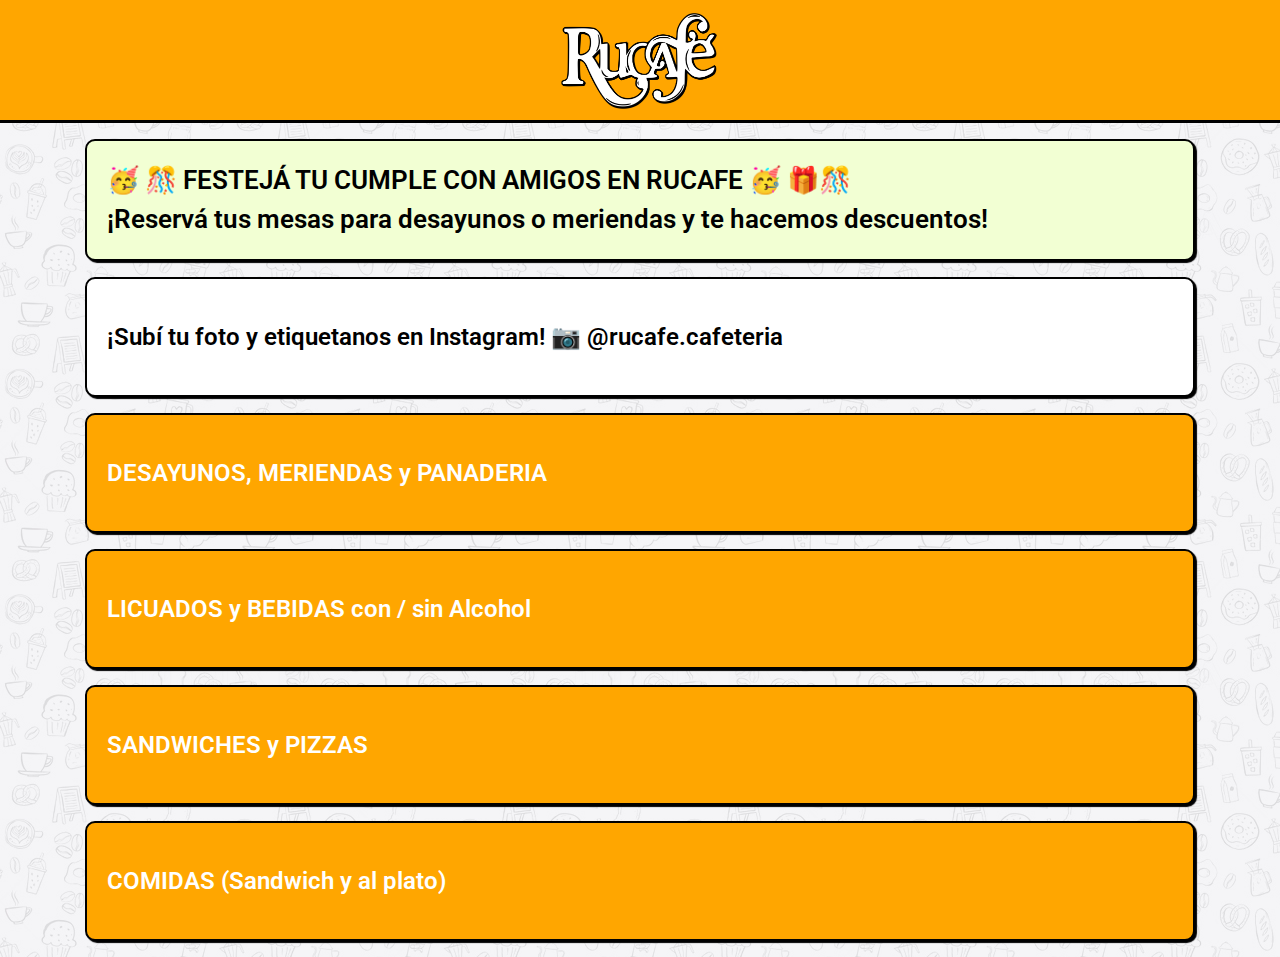
==== index.html @ 2a597629 "Actualización zocalo" ====
<html lang="en">
<head>
    <meta charset="UTF-8">
    <meta http-equiv="X-UA-Compatible" content="IE=edge">
    <meta name="viewport" content="width=device-width, initial-scale=1.0">
    <title>Rucafe - Carta Digital</title>
    <link rel="stylesheet" href="Style.css">
    <link href="https://fonts.googleapis.com/css2?family=Roboto:ital,wght@0,100;0,300;0,400;0,500;0,700;0,900;1,100;1,300;1,400;1,500;1,700;1,900&display=swap" rel="stylesheet">
    <link rel="stylesheet" href="https://cdn.jsdelivr.net/npm/bootstrap@4.3.1/dist/css/bootstrap.min.css" integrity="sha384-ggOyR0iXCbMQv3Xipma34MD+dH/1fQ784/j6cY/iJTQUOhcWr7x9JvoRxT2MZw1T" crossorigin="anonymous">
    <link rel="preconnect" href="https://fonts.googleapis.com">
    <link rel="preconnect" href="https://fonts.gstatic.com" crossorigin>
</head>
<body>

    <div class="container-fluid bg_navbar">
        <div>
            <img src="img/Logo.png" alt="" class="img_logo">
        </div>
    </div>

    <div class="container mt-3 mb-3">

        <a href="https://www.instagram.com/rucafe.cafeteria/">
            <div class="div_cumple mt-3"> 🥳 🎊 FESTEJÁ TU CUMPLE CON AMIGOS EN RUCAFE 🥳 🎁🎊 <br> ¡Reservá tus mesas para desayunos o meriendas y te hacemos descuentos! </div>
        </a>

        <a href="https://www.instagram.com/rucafe.cafeteria/" class="div_sorteo mt-3">
            <div>¡Subí tu foto y etiquetanos en Instagram! 📷 @rucafe.cafeteria</div>
        </a>

        <a href="cafeteria.html" target="_parent" class="div_cafeteria mt-3"><div>DESAYUNOS, MERIENDAS y PANADERIA</div></a>

        <a href="bebidas_licuados.html" target="_parent" class="div_bebidas mt-3"><div>LICUADOS y BEBIDAS con / sin Alcohol</div></a>

        <a href="sandwiches.html" target="_parent" class="div_sandwich mt-3"><div>SANDWICHES y PIZZAS</div></a>

        <a href="comidas.html" class="div_sandwich mt-3"><div>COMIDAS (Sandwich y al plato)</div></a>

    </div>
    <!-- <div class="container contacto my-4">
        <p class="redes">Seguinos</p>
        <div class="iconos">
            <a href="https://www.instagram.com/rucafe.cafeteria/" target="_blank"><img class="iconos mx-3" src="img/instagram.png" alt="Instagram"></a>
            <a href="wa.me/message/LBMYUD37PXGUB1" target="_blank"><img class="iconos mx-3" src="img/whatsapp.png" alt="Whatsapp"></a>
        </div>
    </div> -->

    <script src="https://code.jquery.com/jquery-3.3.1.slim.min.js" integrity="sha384-q8i/X+965DzO0rT7abK41JStQIAqVgRVzpbzo5smXKp4YfRvH+8abtTE1Pi6jizo" crossorigin="anonymous"></script>
    <script src="https://cdn.jsdelivr.net/npm/popper.js@1.14.7/dist/umd/popper.min.js" integrity="sha384-UO2eT0CpHqdSJQ6hJty5KVphtPhzWj9WO1clHTMGa3JDZwrnQq4sF86dIHNDz0W1" crossorigin="anonymous"></script>
    <script src="https://cdn.jsdelivr.net/npm/bootstrap@4.3.1/dist/js/bootstrap.min.js" integrity="sha384-JjSmVgyd0p3pXB1rRibZUAYoIIy6OrQ6VrjIEaFf/nJGzIxFDsf4x0xIM+B07jRM" crossorigin="anonymous"></script>
</body>
</html>
---- Style.css ----
a:hover { 
    text-decoration: none !important;
    color: rgb(0, 0, 0) !important;
}      

body{
    font-family: 'Roboto', sans-serif !important;
    background-color: #131515 !important;
    background-image: url(img/bg.jpg);
}

.bg_navbar{
    background-color: #FFA600;
    padding: 20px 20px;
    display: flex;
    justify-content: center;
    align-items: center;
    padding: 10px;
    border-bottom: 3px black solid;
}

.img_logo{
    height: 100px;
}

.titulo{
    display: flex;
    justify-content: center;
    color: #FFA600;
    font-size: 30px;
    font-weight: 800;
}


.div_cafeteria, .div_bebidas, .div_sandwich, .div_promociones, .div_sorteo, .div_cumple{
    background-color: #FFA600;
    /* background-image: url(img/Piso.jpg); */
    display: flex;
    /* justify-content: end; */
    align-items: center;
    height: 120px;
    border-radius: 10px;
    background-position: center;
    background-size: cover;
    background-repeat: no-repeat;
    object-fit: fill;
    color: white;
    font-size: 24px;
    font-weight: 600;
    text-decoration: none !important;
    padding: 0px 20px;
    box-shadow: 2px 2px 1px black;
    border: 2px black solid;
}

.div_sorteo{
    background-color: white;
    color: black;
}

.iconos, .redes{
    display: flex;
    justify-content: center;
    height: 40px;
    /* box-shadow: 2px 2px 1px black; */

}

.contacto{
    display: flex;
    justify-content: center;
    flex-direction: column;
}

.redes{
    font-size: 24px;
    color: rgb(0, 0, 0);
    margin: 0;
    /* font-weight: 600; */
}

.sub_banner{
    background-color: black;
    display: flex;
    justify-content: center;
    align-items: center;
    height: 40px;
}

.subtitulo{
    color: #FFA600;
    font-size: 24px;
    margin: 0;
    font-weight: 400;
}

.icon_producto{
    height: 30px;
}

.producto{
    margin-top: 16px;
    background-color: white;
    padding: 10px 0px;
}

.items_producto{
    font-size: 20px;
    font-weight: 600;
    margin: 0;
    color: rgb(0, 0, 0);

}

.frases{
    font-size: 16px;
    font-weight: 600;
    margin: 0;
    color: green;
}

.titulo_navbar{
    color: white;
    font-size: 26px;
    font-weight: 600;
    margin-bottom: 0px;
}

.descripción{
    font-size: 16px;
    font-weight: 400;
    color: rgb(0, 0, 0);
    margin: 0px;
    margin-right: 16px;
}

.detalles_navbar{
    color: white;
    font-size: 20px;
    margin: 0;
    font-weight: 400;
}

.div_cumple{
    background-color: #f2ffd3;
    color: rgb(0, 0, 0);
    font-size: 26px;
    height: auto;
    padding: 20px 20px;



}
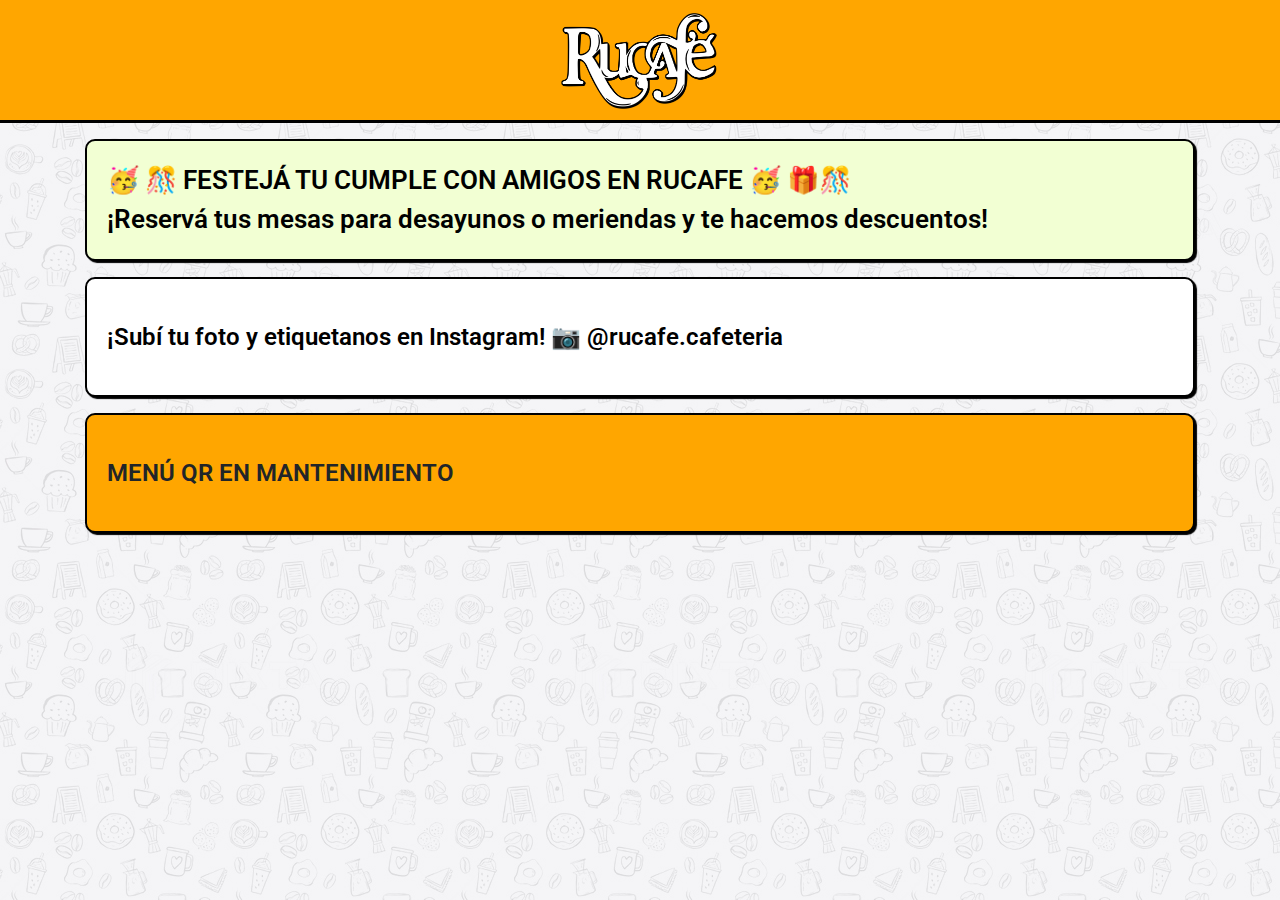
==== commit 5d465cd2: "Sitio en mantenimiento" ====
--- a/index.html
+++ b/index.html
@@ -28,13 +28,8 @@
             <div>¡Subí tu foto y etiquetanos en Instagram! 📷 @rucafe.cafeteria</div>
         </a>
 
-        <a href="cafeteria.html" target="_parent" class="div_cafeteria mt-3"><div>DESAYUNOS, MERIENDAS y PANADERIA</div></a>
+        <a class="div_cafeteria mt-3"><div>MENÚ QR EN MANTENIMIENTO</div></a>
 
-        <a href="bebidas_licuados.html" target="_parent" class="div_bebidas mt-3"><div>LICUADOS y BEBIDAS con / sin Alcohol</div></a>
-
-        <a href="sandwiches.html" target="_parent" class="div_sandwich mt-3"><div>SANDWICHES y PIZZAS</div></a>
-
-        <a href="comidas.html" class="div_sandwich mt-3"><div>COMIDAS (Sandwich y al plato)</div></a>
 
     </div>
     <!-- <div class="container contacto my-4">
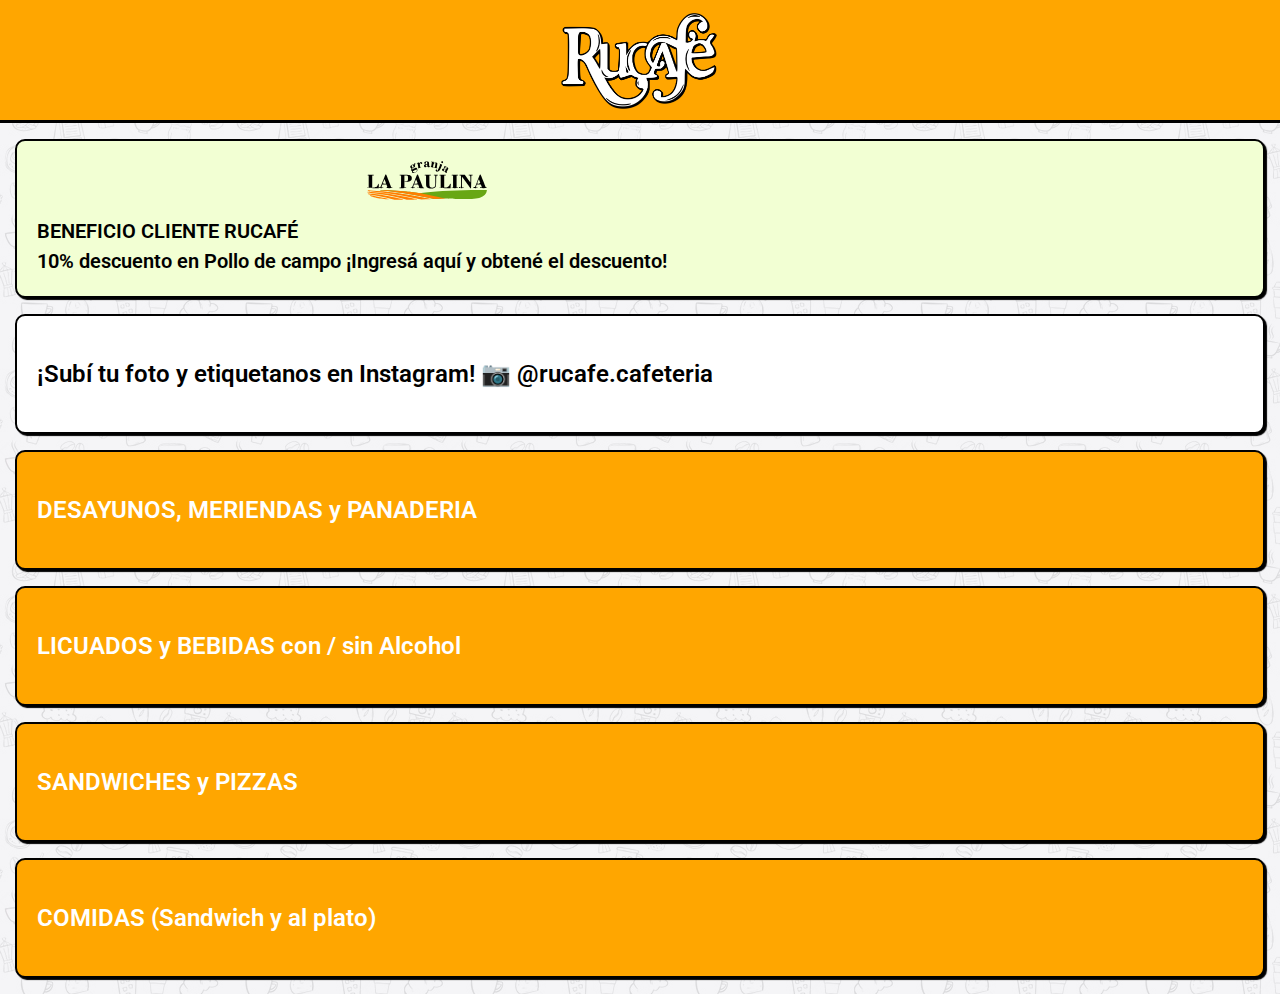
==== commit f290b04b: "Descuento La Paulina" ====
--- a/index.html
+++ b/index.html
@@ -18,18 +18,30 @@
         </div>
     </div>
 
-    <div class="container mt-3 mb-3">
+    <div class="container-fluid mt-3 mb-3">
 
-        <a href="https://www.instagram.com/rucafe.cafeteria/">
-            <div class="div_cumple mt-3"> 🥳 🎊 FESTEJÁ TU CUMPLE CON AMIGOS EN RUCAFE 🥳 🎁🎊 <br> ¡Reservá tus mesas para desayunos o meriendas y te hacemos descuentos! </div>
+
+        <a href="lapaulina.html" class="div_cumple mt-3">
+            <div class="row">
+                <div class="col col-12 logos"><img class="mb-3" src="img/Logo_LaPaulina.svg" alt="" width="120"></div>
+                <div class="col col-12">
+                    <p class="m-0 items_producto">BENEFICIO CLIENTE RUCAFÉ <br> 10% descuento en Pollo de campo ¡Ingresá aquí y obtené el descuento!</p>
+                </div>
+            </div>
         </a>
 
         <a href="https://www.instagram.com/rucafe.cafeteria/" class="div_sorteo mt-3">
             <div>¡Subí tu foto y etiquetanos en Instagram! 📷 @rucafe.cafeteria</div>
         </a>
+        
 
-        <a class="div_cafeteria mt-3"><div>MENÚ QR EN MANTENIMIENTO</div></a>
+        <a href="cafeteria.html" target="_parent" class="div_cafeteria mt-3"><div>DESAYUNOS, MERIENDAS y PANADERIA</div></a>
 
+        <a href="bebidas_licuados.html" target="_parent" class="div_bebidas mt-3"><div>LICUADOS y BEBIDAS con / sin Alcohol</div></a>
+
+        <a href="sandwiches.html" target="_parent" class="div_sandwich mt-3"><div>SANDWICHES y PIZZAS</div></a>
+
+        <a href="comidas.html" class="div_sandwich mt-3"><div>COMIDAS (Sandwich y al plato)</div></a>
 
     </div>
     <!-- <div class="container contacto my-4">
--- a/Style.css
+++ b/Style.css
@@ -51,6 +51,11 @@
     padding: 0px 20px;
     box-shadow: 2px 2px 1px black;
     border: 2px black solid;
+}
+
+.logos{
+    display: flex;
+    justify-content: center;
 }
 
 .div_sorteo{
@@ -109,7 +114,22 @@
     font-weight: 600;
     margin: 0;
     color: rgb(0, 0, 0);
+}
 
+.items_descripcion{
+    font-size: 16px;
+    font-weight: 400;
+    margin: 0;
+    color: rgb(0, 0, 0);
+}
+
+.font_TituloDestacado{
+    display: flex;
+    justify-content: center;
+    font-size: 24px;
+    font-weight: 600;
+    margin: 0;
+    color: #036100;
 }
 
 .frases{
@@ -147,7 +167,11 @@
     font-size: 26px;
     height: auto;
     padding: 20px 20px;
+}
 
 
-
+.card_lapaulina{
+    display: flex;
+    flex-direction: column;
+    justify-content: center;
 }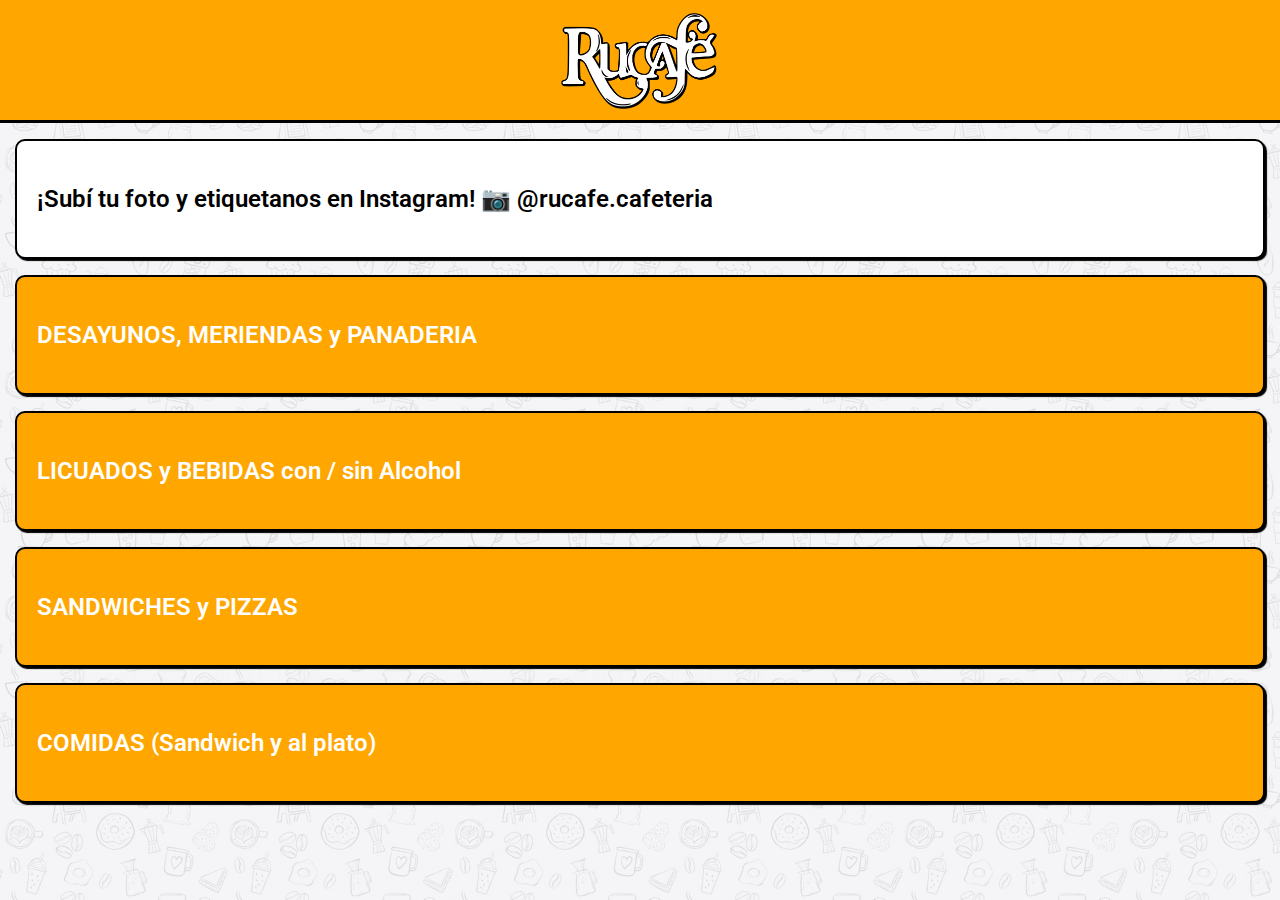
==== commit 1ae0b75a: "Actualizacion portada" ====
--- a/index.html
+++ b/index.html
@@ -20,7 +20,7 @@
 
     <div class="container-fluid mt-3 mb-3">
 
-
+        <!--
         <a href="lapaulina.html" class="div_cumple mt-3">
             <div class="row">
                 <div class="col col-12 logos"><img class="mb-3" src="img/Logo_LaPaulina.svg" alt="" width="120"></div>
@@ -29,6 +29,7 @@
                 </div>
             </div>
         </a>
+        -->
 
         <a href="https://www.instagram.com/rucafe.cafeteria/" class="div_sorteo mt-3">
             <div>¡Subí tu foto y etiquetanos en Instagram! 📷 @rucafe.cafeteria</div>
@@ -56,4 +57,4 @@
     <script src="https://cdn.jsdelivr.net/npm/popper.js@1.14.7/dist/umd/popper.min.js" integrity="sha384-UO2eT0CpHqdSJQ6hJty5KVphtPhzWj9WO1clHTMGa3JDZwrnQq4sF86dIHNDz0W1" crossorigin="anonymous"></script>
     <script src="https://cdn.jsdelivr.net/npm/bootstrap@4.3.1/dist/js/bootstrap.min.js" integrity="sha384-JjSmVgyd0p3pXB1rRibZUAYoIIy6OrQ6VrjIEaFf/nJGzIxFDsf4x0xIM+B07jRM" crossorigin="anonymous"></script>
 </body>
-</html>+</html>
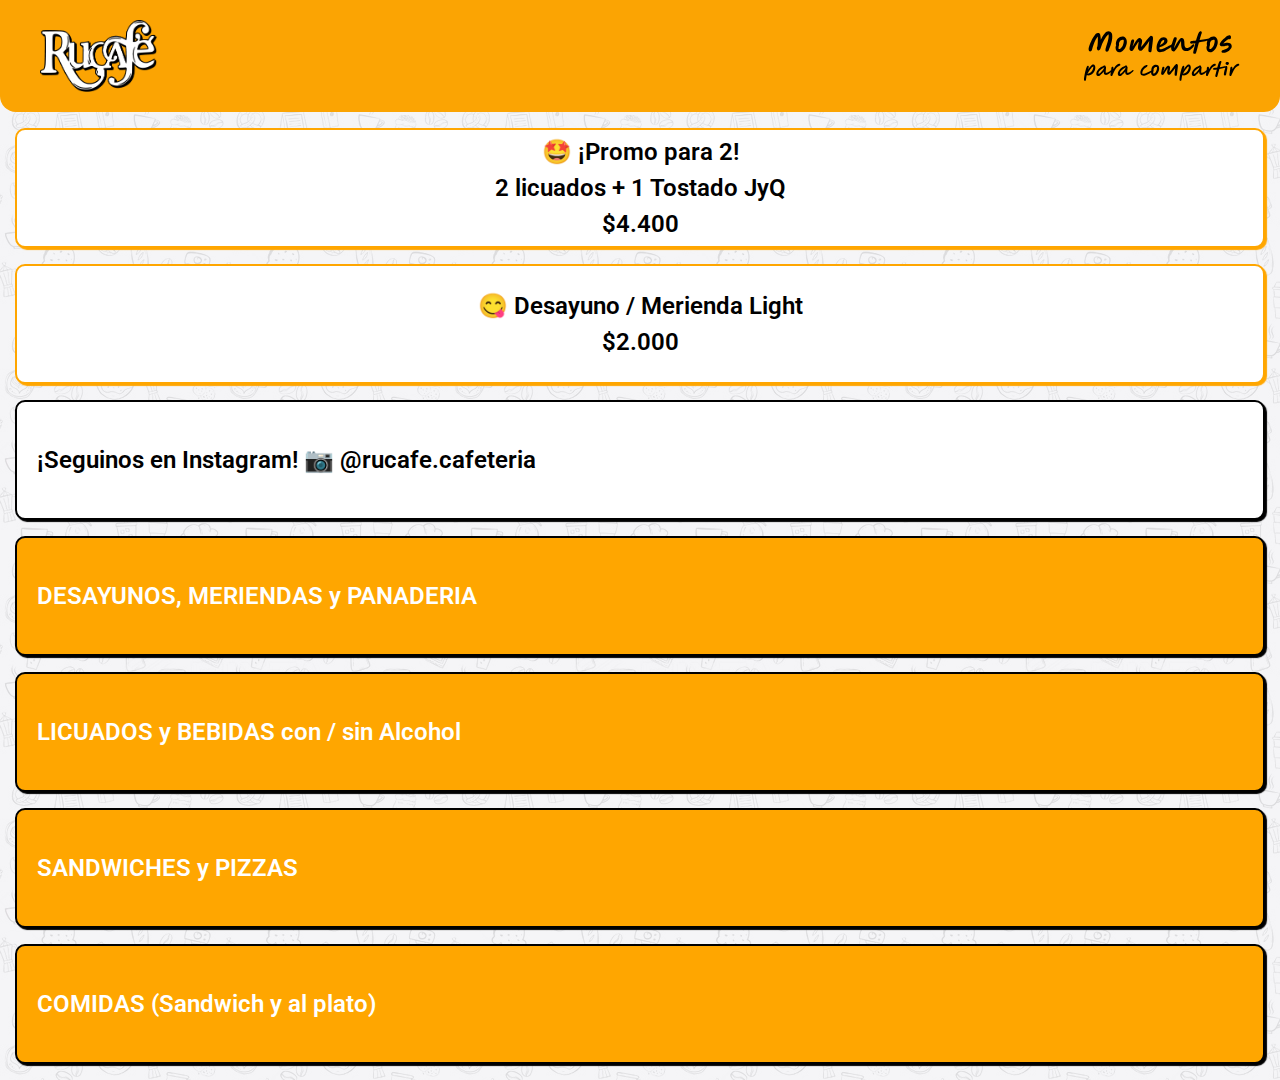
==== commit 44187370: "Actualización Interfaz" ====
--- a/index.html
+++ b/index.html
@@ -1,3 +1,4 @@
+<!DOCTYPE html>
 <html lang="en">
 <head>
     <meta charset="UTF-8">
@@ -5,53 +6,43 @@
     <meta name="viewport" content="width=device-width, initial-scale=1.0">
     <title>Rucafe - Carta Digital</title>
     <link rel="stylesheet" href="Style.css">
+    <link rel="stylesheet" href="https://cdn.jsdelivr.net/npm/bootstrap@4.3.1/dist/css/bootstrap.min.css" integrity="sha384-ggOyR0iXCbMQv3Xipma34MD+dH/1fQ784/j6cY/iJTQUOhcWr7x9JvoRxT2MZw1T" crossorigin="anonymous">
     <link href="https://fonts.googleapis.com/css2?family=Roboto:ital,wght@0,100;0,300;0,400;0,500;0,700;0,900;1,100;1,300;1,400;1,500;1,700;1,900&display=swap" rel="stylesheet">
-    <link rel="stylesheet" href="https://cdn.jsdelivr.net/npm/bootstrap@4.3.1/dist/css/bootstrap.min.css" integrity="sha384-ggOyR0iXCbMQv3Xipma34MD+dH/1fQ784/j6cY/iJTQUOhcWr7x9JvoRxT2MZw1T" crossorigin="anonymous">
     <link rel="preconnect" href="https://fonts.googleapis.com">
     <link rel="preconnect" href="https://fonts.gstatic.com" crossorigin>
+    <!-- Google Analytics -->
+    <script async src="https://www.googletagmanager.com/gtag/js?id=G-WVRPHJ0D3E"></script>
+    <script>
+        window.dataLayer = window.dataLayer || [];
+        function gtag(){dataLayer.push(arguments);}
+        gtag('js', new Date());
+        gtag('config', 'G-WVRPHJ0D3E');
+    </script>
 </head>
 <body>
-
     <div class="container-fluid bg_navbar">
-        <div>
-            <img src="img/Logo.png" alt="" class="img_logo">
-        </div>
+        <img src="img/Logo_Rucafe.png" alt="" height="72">
+        <img src="img/Momentos.svg" alt="" height="50">
     </div>
 
     <div class="container-fluid mt-3 mb-3">
-
-        <!--
-        <a href="lapaulina.html" class="div_cumple mt-3">
-            <div class="row">
-                <div class="col col-12 logos"><img class="mb-3" src="img/Logo_LaPaulina.svg" alt="" width="120"></div>
-                <div class="col col-12">
-                    <p class="m-0 items_producto">BENEFICIO CLIENTE RUCAFÉ <br> 10% descuento en Pollo de campo ¡Ingresá aquí y obtené el descuento!</p>
-                </div>
-            </div>
+        <div class="div_promo">
+            🤩 ¡Promo para 2! <br>
+            2 licuados + 1 Tostado JyQ<br>
+            $4.400
+        </div>
+        <div class="div_promo mt-3">
+            😋 Desayuno / Merienda Light <br>
+            $2.000
+        </div>
+        <a href="https://www.instagram.com/rucafe.cafeteria/" class="div_sorteo mt-3">
+            <div>¡Seguinos en Instagram! 📷 @rucafe.cafeteria</div>
         </a>
-        -->
-
-        <a href="https://www.instagram.com/rucafe.cafeteria/" class="div_sorteo mt-3">
-            <div>¡Subí tu foto y etiquetanos en Instagram! 📷 @rucafe.cafeteria</div>
-        </a>
-        
-
         <a href="cafeteria.html" target="_parent" class="div_cafeteria mt-3"><div>DESAYUNOS, MERIENDAS y PANADERIA</div></a>
-
         <a href="bebidas_licuados.html" target="_parent" class="div_bebidas mt-3"><div>LICUADOS y BEBIDAS con / sin Alcohol</div></a>
-
         <a href="sandwiches.html" target="_parent" class="div_sandwich mt-3"><div>SANDWICHES y PIZZAS</div></a>
-
         <a href="comidas.html" class="div_sandwich mt-3"><div>COMIDAS (Sandwich y al plato)</div></a>
-
     </div>
-    <!-- <div class="container contacto my-4">
-        <p class="redes">Seguinos</p>
-        <div class="iconos">
-            <a href="https://www.instagram.com/rucafe.cafeteria/" target="_blank"><img class="iconos mx-3" src="img/instagram.png" alt="Instagram"></a>
-            <a href="wa.me/message/LBMYUD37PXGUB1" target="_blank"><img class="iconos mx-3" src="img/whatsapp.png" alt="Whatsapp"></a>
-        </div>
-    </div> -->
 
     <script src="https://code.jquery.com/jquery-3.3.1.slim.min.js" integrity="sha384-q8i/X+965DzO0rT7abK41JStQIAqVgRVzpbzo5smXKp4YfRvH+8abtTE1Pi6jizo" crossorigin="anonymous"></script>
     <script src="https://cdn.jsdelivr.net/npm/popper.js@1.14.7/dist/umd/popper.min.js" integrity="sha384-UO2eT0CpHqdSJQ6hJty5KVphtPhzWj9WO1clHTMGa3JDZwrnQq4sF86dIHNDz0W1" crossorigin="anonymous"></script>
--- a/Style.css
+++ b/Style.css
@@ -10,18 +10,15 @@
 }
 
 .bg_navbar{
-    background-color: #FFA600;
-    padding: 20px 20px;
-    display: flex;
-    justify-content: center;
-    align-items: center;
-    padding: 10px;
-    border-bottom: 3px black solid;
-}
-
-.img_logo{
-    height: 100px;
-}
+    background: #FBA403;
+    display: flex;
+    justify-content: space-between;
+    align-items: center;
+    padding: 20px 40px !important;
+    border-radius: 0px 0px 16px 16px;
+}
+
+
 
 .titulo{
     display: flex;
@@ -29,6 +26,12 @@
     color: #FFA600;
     font-size: 30px;
     font-weight: 800;
+}
+
+.texto_navbar{
+    color: rgb(0, 0, 0);
+    font-size: 16px;
+    font-weight: 600;
 }
 
 
@@ -53,6 +56,30 @@
     border: 2px black solid;
 }
 
+
+.div_promo{
+    background-color: #ffffff;
+    display: flex;
+    justify-content: center;
+    align-items: center;
+    text-align: center;
+    height: 120px;
+    border-radius: 10px;
+    color: #000000;
+    font-size: 24px;
+    font-weight: 600;
+    padding: 0px 20px;
+    box-shadow: 2px 2px 1px #FFA600;
+    border: 2px #FFA600 solid;
+}
+
+
+.instagram{
+    display: flex;
+    flex-direction: column;
+    align-items: center;
+}
+
 .logos{
     display: flex;
     justify-content: center;
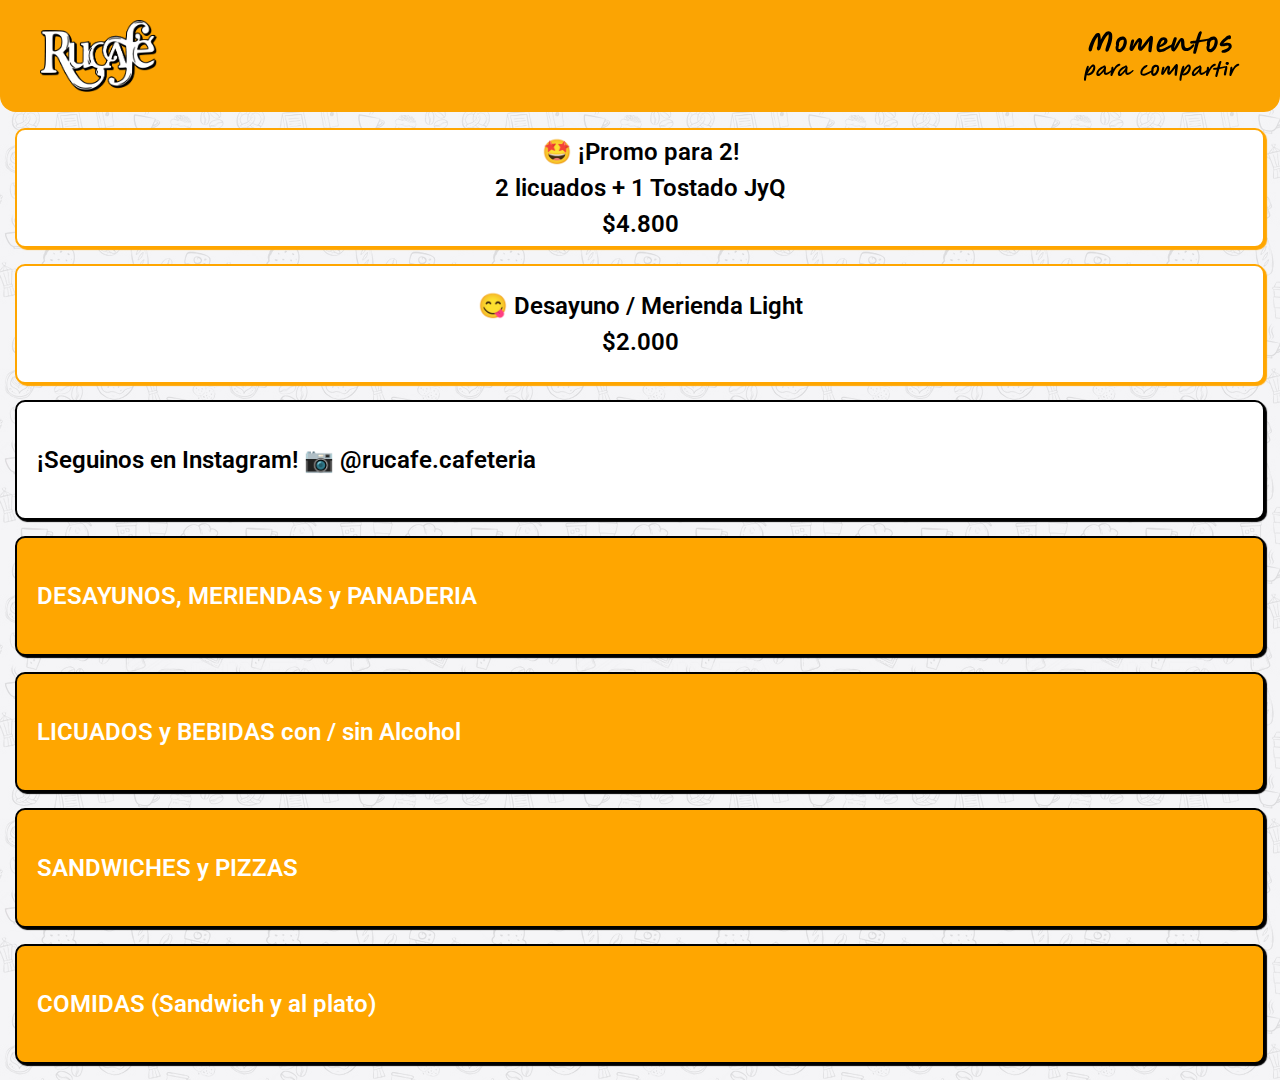
==== commit 804eba51: "Actualizar index.html" ====
--- a/index.html
+++ b/index.html
@@ -10,14 +10,17 @@
     <link href="https://fonts.googleapis.com/css2?family=Roboto:ital,wght@0,100;0,300;0,400;0,500;0,700;0,900;1,100;1,300;1,400;1,500;1,700;1,900&display=swap" rel="stylesheet">
     <link rel="preconnect" href="https://fonts.googleapis.com">
     <link rel="preconnect" href="https://fonts.gstatic.com" crossorigin>
-    <!-- Google Analytics -->
-    <script async src="https://www.googletagmanager.com/gtag/js?id=G-WVRPHJ0D3E"></script>
-    <script>
-        window.dataLayer = window.dataLayer || [];
-        function gtag(){dataLayer.push(arguments);}
-        gtag('js', new Date());
-        gtag('config', 'G-WVRPHJ0D3E');
-    </script>
+
+<!-- Google tag (gtag.js) -->
+<script async src="https://www.googletagmanager.com/gtag/js?id=G-WM5VN7D5ET"></script>
+<script>
+  window.dataLayer = window.dataLayer || [];
+  function gtag(){dataLayer.push(arguments);}
+  gtag('js', new Date());
+
+  gtag('config', 'G-WM5VN7D5ET');
+</script>
+
 </head>
 <body>
     <div class="container-fluid bg_navbar">
@@ -29,7 +32,7 @@
         <div class="div_promo">
             🤩 ¡Promo para 2! <br>
             2 licuados + 1 Tostado JyQ<br>
-            $4.400
+            $4.800
         </div>
         <div class="div_promo mt-3">
             😋 Desayuno / Merienda Light <br>
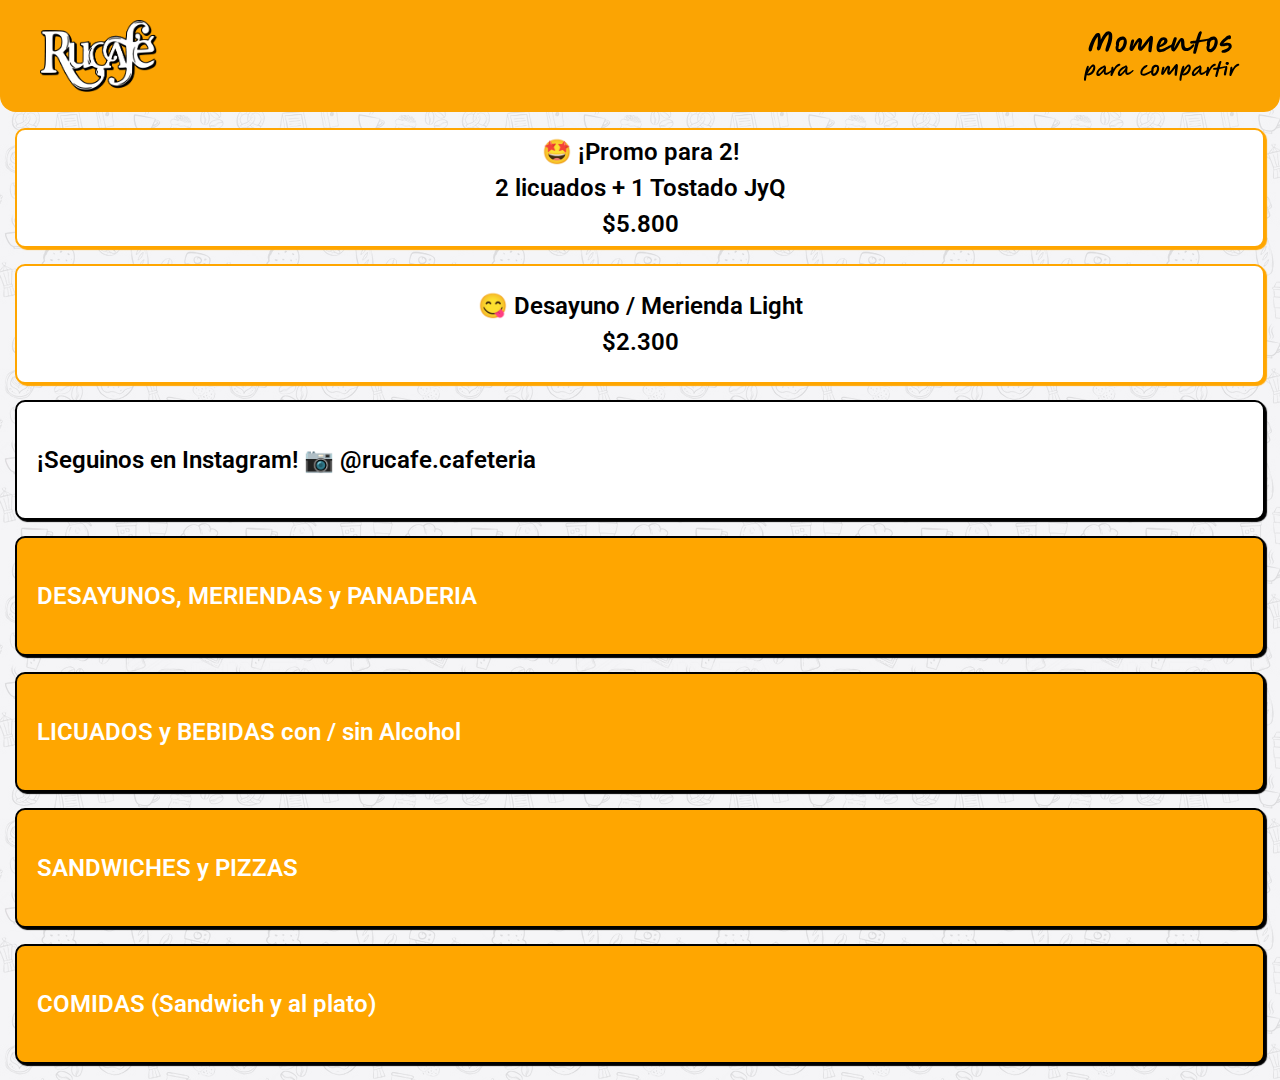
==== commit be0d76f9: "Precios 1 Febrero" ====
--- a/index.html
+++ b/index.html
@@ -32,11 +32,11 @@
         <div class="div_promo">
             🤩 ¡Promo para 2! <br>
             2 licuados + 1 Tostado JyQ<br>
-            $4.800
+            $5.800
         </div>
         <div class="div_promo mt-3">
             😋 Desayuno / Merienda Light <br>
-            $2.000
+            $2.300
         </div>
         <a href="https://www.instagram.com/rucafe.cafeteria/" class="div_sorteo mt-3">
             <div>¡Seguinos en Instagram! 📷 @rucafe.cafeteria</div>
